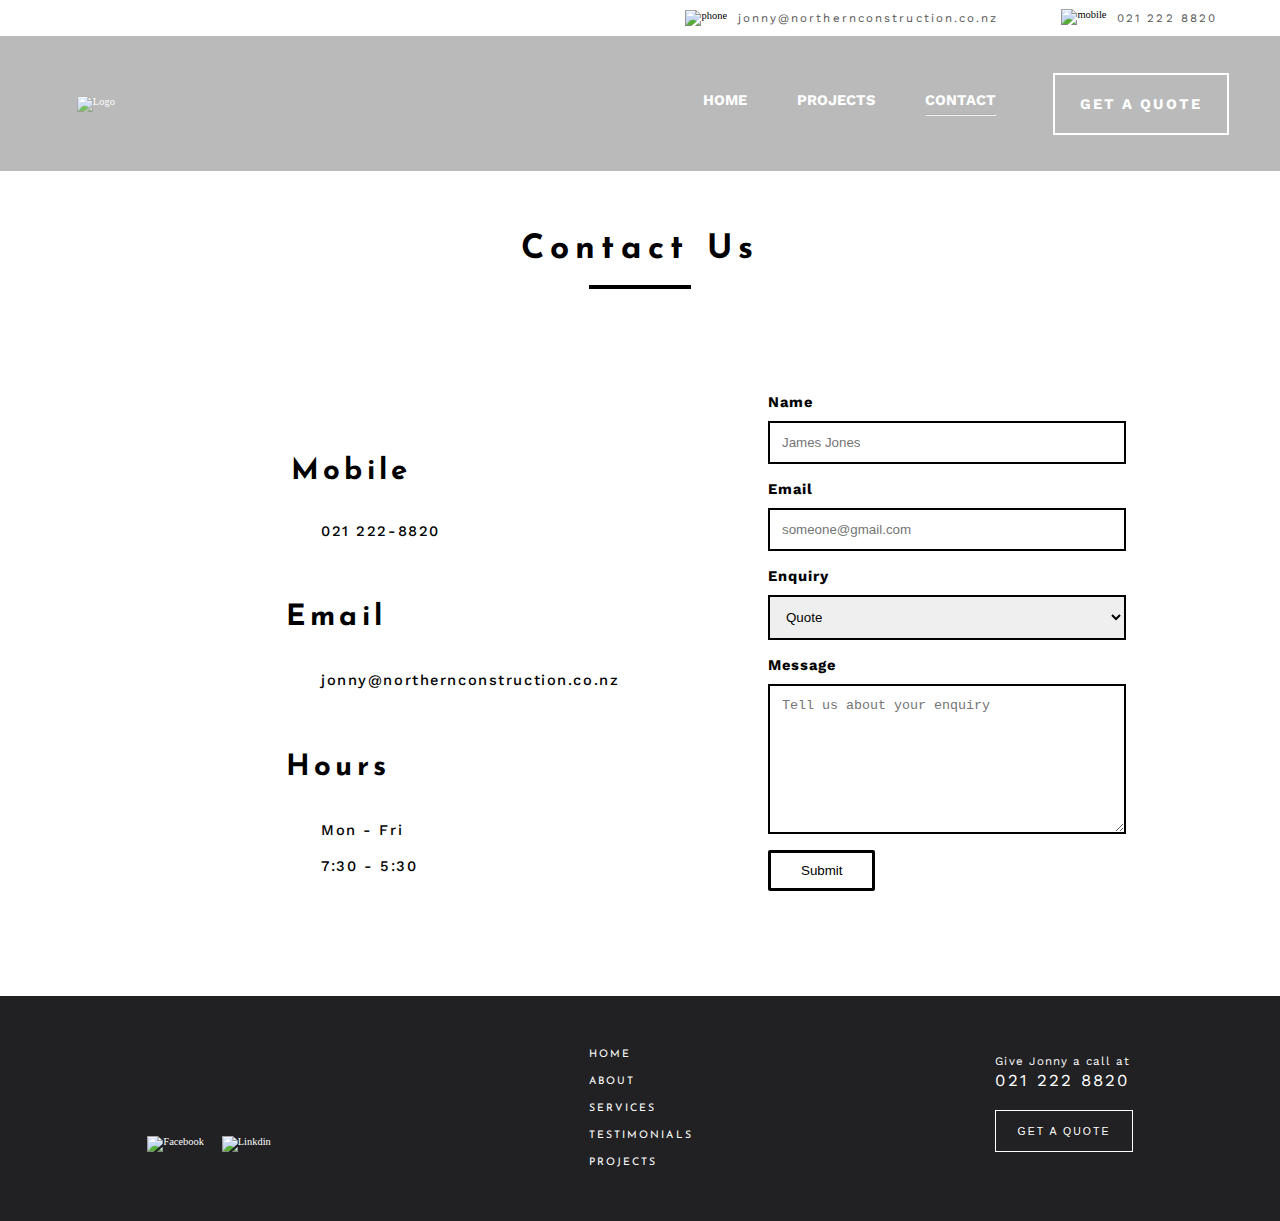
==== contact.html @ 23a5a2ed "Tablet Responsive Done" ====
<!DOCTYPE html>
<html lang="en">
<head>
    <meta charset="UTF-8">
    <meta http-equiv="X-UA-Compatible" content="IE=edge">
    <meta name="viewport" content="width=device-width, initial-scale=1.0">
    <title>Contact</title>
    <link rel="stylesheet" href="./css/style.css">
    <link rel="icon" href="./img/Screen Shot 2021-08-29 at 7.26.54 PM.png">

        <!-- Josefin Sans Bold -->
        <link rel="preconnect" href="https://fonts.googleapis.com">
        <link rel="preconnect" href="https://fonts.gstatic.com" crossorigin>
        <link href="https://fonts.googleapis.com/css2?family=Josefin+Sans:wght@700&display=swap" rel="stylesheet">
    
        <!-- Joesef Sans semi bold -->
        <link rel="preconnect" href="https://fonts.googleapis.com">
        <link rel="preconnect" href="https://fonts.gstatic.com" crossorigin>
        <link href="https://fonts.googleapis.com/css2?family=Josefin+Sans:wght@600&display=swap" rel="stylesheet"> 
    
        <!-- Work Sans Semi-bold -->
        <link rel="preconnect" href="https://fonts.googleapis.com">
        <link rel="preconnect" href="https://fonts.gstatic.com" crossorigin>
        <link href="https://fonts.googleapis.com/css2?family=Work+Sans:wght@600&display=swap" rel="stylesheet">
    
        <!-- Work Sans Regular -->
        <link rel="preconnect" href="https://fonts.googleapis.com">
        <link rel="preconnect" href="https://fonts.gstatic.com" crossorigin>
        <link href="https://fonts.googleapis.com/css2?family=Work+Sans:wght@400;600&display=swap" rel="stylesheet">


</head>

<body>

    <!-- Header -->

    <header class="header">
        <div class="header__items">
        <img class="header__items--img" src="./img/iconmonstr-email-1.svg" alt="phone">
        <p class="header__items--p">jonny@northernconstruction.co.nz</p>
    </div>

        <div class="header__items2">
        <img class="header__items2--img" src="./img/mobile.svg" alt="mobile">
        <p class="header__items2--p">021 222 8820</p>
    </div>
    </header>

     <!-- End Header -->




    <!-- Nav Bar Start -->

    <nav class="navBar--projects">
        <a href="index.html"><img class="homePage-master__img" src="./img/LogoMain.png" alt="Logo"></a>
        <ul class="navBar--ul">
            <a href="index.html"><li class="navBar--li">HOME</li></a>
            <a href="projects.html"><li class="navBar--li">PROJECTS</li></a>
            <a href="contact.html"><li class="navBar--li">CONTACT <hr class="homePage-master__hr"></li></a>
            <a href="contact.html"><li class="homePage-master__quote navBar--li">GET A QUOTE</li></a>
        </ul>
        <div id="hamburger" class="navBar--hamburger"></div>
    </nav>



        <!-- Nav Bar Finish -->



            <div class="contact-heading">
                <h1 class="contact-heading--h1">Contact Us</h1>
                <hr>
            </div>



            <div class="contact-container">


                <div class="contact-container__left">

                    <div class="contact-container__leftMobile">
                        <div class="contact-container__leftMobile--topRow">
                            <img class="contact-container__leftMobile--topRow--img" src="./img/phone-alt-solid.svg" alt="">
                    <h1 class="contact-container__left--heading">Mobile</h1>
                </div>
                    <h3 class="contact-container__left--subHeading"><br><br>021 222-8820</h3>
                </div>

                <div class="contact-container__leftEmail">
                    <div class="contact-container__leftEmail--topRow">
                        <img class="contact-container__leftMobile--topRow--img2" src="./img/email_icon_176616 (1).svg" alt="">
                    <h1 class="contact-container__left--heading">Email</h1>
                </div>
                    <h3 class="contact-container__left--subHeading"><br> jonny@northernconstruction.co.nz</h3>
                </div>

                <div class="contact-container__leftHours">
                    <div class="contact-container__leftMobile--topRow">
                    <img class="contact-container__leftMobile--topRow--img3" src="./img/clock.svg" alt="">
                    <h1 class="contact-container__left--heading">Hours</h1>
                </div>
                    <h3 class="contact-container__left--subHeading"><br> Mon - Fri <br> <br> 7:30 - 5:30
                    </h3>
                </div>
            </div>




            <div class="contact-container__right">

                    <form class="contact-container__right--formContainer"> 

                        <label for="fname">Name</label>
                        <input type="text" id="fname" name="firstname" placeholder="James Jones">
                        <label for="lname">Email</label>
                        <input type="text" id="lname" name="lastname" placeholder="someone@gmail.com">
                        <label for="enquiry">Enquiry</label>
                        <select id="enquiry" name="country">
                          <option value="quote">Quote</option>
                          <option value="newBuild">New Build</option>
                          <option value="renovation">Renovation</option>
                          <option value="renovation">Other</option>
                        </select>
                        <label for="subject">Message</label>
                        <textarea id="subject" name="subject" placeholder="Tell us about your enquiry" style="height:150px"></textarea>
                        <input type="submit" value="Submit">
        
                      </form>

            </div>
        </div>


        

            <!-- Footer -->

    <footer class="footer-master">
        <div class="footer-container">

            <div class="footer-container__row1">
                <img class="footer-container__logo-img"  src="./img/NorthernConstructionlogo-edit.png" alt="">
                <div>
                    <a href="https://www.facebook.com/constructionwellington/" target="_blank"><img class="footer-container__socials" src="./img/facebook-logo-white-2019.png" alt="Facebook"></a>
                    <a href="https://nz.linkedin.com/in/jonny-peel-235b6533" target="_blank"><img class="footer-container__socials" src="./img/linkedin-3-32.png" alt="Linkdin"></a>
            </div>
            </div>

            <div>
                <ul class="footer-container__ul">
                    <a href="index.html"><li class="footer-container__li">HOME</li></a>
                    <a href="index.html"><li class="footer-container__li">ABOUT</li></a>
                    <a href="index.html"><li class="footer-container__li">SERVICES</li></a>
                    <a href="index.html"><li class="footer-container__li">TESTIMONIALS</li></a>
                    <a href="projects.html"><li class="footer-container__li">PROJECTS</li></a>
                </ul>
            </div>

            <div class="footer-container__row3">
                <div class="footer-container__row3--top">
                <p class="footer-container__p" >Give Jonny a call at</p>
                <h1 class="footer-container__h1">021 222 8820</h1>
            </div>

            <div>
                <a href="contact.html"><button class="footer-container__button">GET A QUOTE</button></a>
            </div>

            </div>
        </div>
    </footer>
    
</body>

</html>
---- css/style.css ----
* {
  margin: 0;
  padding: 0;
  box-sizing: border-box;
  text-decoration: none; }

body {
  overflow-x: hidden; }

html {
  font-size: 65.5%; }

html {
  scroll-behavior: smooth; }

ul {
  list-style: none; }

a {
  color: white; }

a:hover {
  color: white; }

.homePage-master {
  height: 96vh;
  width: 100vw; }
  .homePage-master__img {
    height: 3rem; }
  .homePage-master__hamburg {
    height: 25px;
    margin-top: 1%;
    margin-right: 3%;
    display: none; }
  .homePage-master__bottom {
    height: 81vh;
    width: 100vw;
    display: flex;
    justify-content: center;
    align-items: flex-start;
    flex-direction: column;
    padding-left: 13%; }
    .homePage-master__bottom--h1 {
      justify-content: flex-start;
      align-items: center;
      color: white;
      font-size: 5.2rem;
      letter-spacing: 0.8rem;
      font-family: 'Josefin Sans', sans-serif;
      font-weight: 700;
      line-height: 5.2rem;
      padding-bottom: 3rem; }
    .homePage-master__bottom--p {
      color: white;
      font-size: 2rem;
      letter-spacing: 0.2rem;
      max-width: 62ch;
      font-family: 'Work Sans', sans-serif;
      font-weight: 500;
      line-height: 2.8rem;
      padding-bottom: 3rem; }
    .homePage-master__bottom--started {
      list-style-position: inside;
      border: 2px solid white;
      padding: 1.5rem;
      padding-right: 1.5rem;
      padding-left: 1.5rem;
      color: white;
      font-size: 1.4rem;
      letter-spacing: 0.4rem;
      background: none;
      cursor: pointer; }
  .homePage-master__quote {
    border: 2px solid white;
    margin-left: 3rem;
    margin-top: 0.2rem;
    letter-spacing: 0.2rem;
    font-size: 1.2rem;
    font-family: 'Work Sans', sans-serif;
    padding-top: 1.5rem;
    padding-bottom: 1.5rem;
    color: white; }
  .homePage-master__active {
    color: white; }
  .homePage-master__hr {
    color: white;
    margin-top: 5px; }
  .homePage-master__nav li:hover {
    opacity: 70%; }
  .homePage-master__quote:hover {
    opacity: 100%; }

.homePage-container {
  height: 100%;
  width: 100%;
  background: url(../img/landing.jpg);
  background-color: lightslategrey;
  background-blend-mode: multiply;
  background-size: cover;
  background-repeat: no-repeat;
  background-position: center;
  opacity: 90%; }

@media (min-width: 601px) and (max-width: 1023px) {
  .homePage-master {
    height: 96vh;
    width: 100vw; }
    .homePage-master__img {
      height: 3rem; }
    .homePage-master__bottom {
      height: 81vh;
      width: 100vw;
      display: flex;
      justify-content: center;
      align-items: center;
      flex-direction: column;
      padding-left: 0%;
      padding-bottom: 4rem; }
      .homePage-master__bottom--h1 {
        justify-content: center;
        align-items: center;
        color: white;
        font-size: 3rem;
        text-align: center;
        letter-spacing: 0.8rem;
        line-height: 4rem;
        padding-bottom: 7rem; }
      .homePage-master__bottom--p {
        display: none; }
      .homePage-master__bottom--started {
        list-style-position: inside;
        border: 2px solid white;
        padding: 3rem;
        padding-right: 1.5rem;
        padding-left: 1.5rem;
        color: white;
        font-size: 1.4rem;
        letter-spacing: 0.4rem;
        margin-top: 2rem; }
    .homePage-master__quote {
      border: 2px solid white;
      margin-left: 3rem;
      margin-top: 0.6rem;
      letter-spacing: 0.2rem;
      font-size: 1.2rem;
      font-family: 'Work Sans', sans-serif;
      padding-top: 1.5rem;
      padding-bottom: 1.5rem; }
    .homePage-master__active {
      color: white; }
    .homePage-master__hr {
      color: white;
      margin-top: 5px; }
    .homePage-master__nav li:hover {
      opacity: 70%; }
    .homePage-master__quote:hover {
      opacity: 100%; } }
.header {
  height: 4vh;
  width: 100vw;
  background: white;
  display: flex;
  justify-content: flex-end;
  align-items: center;
  padding-right: 5rem; }
  .header__items {
    display: flex;
    padding-right: 5rem; }
    .header__items--img {
      height: 1.6rem;
      margin-top: 0.9rem; }
    .header__items--p {
      font-size: 1.1rem;
      padding: 1rem;
      letter-spacing: 0.2rem;
      font-family: 'Work Sans', sans-serif;
      font-weight: 400;
      color: #545454; }
  .header__items2 {
    display: flex; }
    .header__items2--img {
      height: 1.6rem;
      margin-top: 0.8rem; }
    .header__items2--p {
      font-size: 1.1rem;
      padding: 1rem;
      letter-spacing: 0.2rem;
      font-family: 'Work Sans', sans-serif;
      font-weight: 400;
      color: #545454; }

.navBar {
  height: 15vh;
  width: 100vw;
  display: flex;
  align-items: center;
  justify-content: space-between;
  padding-left: 6%;
  padding-right: 4%; }

.navBar--ul {
  list-style-type: none;
  display: flex; }

.navBar--li {
  padding: 20px;
  padding-left: 25px;
  padding-right: 25px;
  color: white;
  font-size: 1.4rem;
  font-family: 'Work Sans', sans-serif;
  font-weight: bold; }

.navBar--projects {
  height: 15vh;
  width: 100vw;
  display: flex;
  align-items: center;
  justify-content: space-between;
  padding-left: 6%;
  padding-right: 4%;
  background: url(../img/8209158541_4a6fa1d66b_b.jpg);
  background-color: darkgrey;
  background-blend-mode: multiply;
  background-size: cover;
  background-repeat: no-repeat;
  background-position: center;
  opacity: 80%; }

.navBar--hamburger {
  height: 2rem;
  width: 3rem;
  display: flex;
  justify-content: center;
  align-items: center;
  border-top: 5px solid white;
  border-bottom: 5px solid white;
  cursor: pointer;
  margin-top: 1%;
  margin-right: 4%;
  display: none; }

@media (max-width: 600px) {
  .navBar--ul {
    display: none; }

  .navBar--hamburger {
    display: block; } }
@media (min-width: 601px) and (max-width: 1023px) {
  .navBar--ul {
    display: none; }

  .navBar--hamburger {
    display: block; } }
.aboutPage-container {
  width: 100vw;
  height: 60vh;
  display: flex;
  justify-content: center;
  align-items: center; }

.aboutPage__right {
  width: 50%;
  height: 100%;
  display: flex;
  justify-content: center;
  align-items: center; }

.aboutPage__right--img {
  height: 80%;
  padding: 2rem;
  padding-right: 10%;
  display: flex;
  justify-content: center;
  align-items: center; }

.aboutPage__left {
  width: 50%;
  height: 100%;
  display: flex;
  justify-content: center;
  align-items: flex-start;
  flex-direction: column;
  padding-left: 10%; }
  .aboutPage__left--heading {
    font-size: 3.4rem;
    font-family: 'Josefin Sans', sans-serif;
    font-weight: 700;
    color: #82191E;
    letter-spacing: 0.4rem;
    padding-bottom: 2.8rem;
    max-width: 30ch; }
  .aboutPage__left--subHeading {
    font-family: 'Work Sans', sans-serif;
    font-weight: 600;
    font-size: 2rem;
    letter-spacing: 0.2rem;
    max-width: 42ch;
    padding-bottom: 2.8rem; }
  .aboutPage__left--text {
    font-family: 'Work Sans', sans-serif;
    font-weight: 400;
    font-size: 1.5rem;
    letter-spacing: 0.1rem;
    max-width: 60ch; }

@media (max-width: 600px) {
  .aboutPage-container {
    display: none; } }
@media (min-width: 601px) and (max-width: 1023px) {
  .aboutPage-container {
    width: 100vw;
    height: 85vh;
    display: flex;
    justify-content: center;
    align-items: center;
    flex-wrap: wrap; }

  .aboutPage__right {
    width: 100%;
    height: 55%;
    display: flex;
    justify-content: center;
    align-items: center;
    padding-bottom: 1rem; }

  .aboutPage__right--img {
    height: 90%;
    padding: 2rem;
    padding-right: 0%;
    display: flex;
    justify-content: center;
    align-items: center; }

  .aboutPage__left {
    width: 100%;
    height: 45%;
    display: flex;
    justify-content: center;
    align-items: center;
    flex-direction: column;
    padding-left: 0%;
    padding-top: 1rem; }
    .aboutPage__left--heading {
      font-size: 3.2rem;
      letter-spacing: 0.4rem;
      padding-bottom: 2.8rem;
      max-width: 24ch;
      text-align: center; }
    .aboutPage__left--subHeading {
      font-size: 1.8rem;
      text-align: center; }
    .aboutPage__left--text {
      font-size: 1.3rem;
      text-align: center; } }
.servicePage-container {
  height: 95vh;
  width: 100vw;
  display: flex;
  background: url(../img/pratt-city-ala-september-13-2011-a-crane-lifts-the-trusses-for-frank-hardys-4ef4f4-1600.jpeg);
  background-size: cover;
  background-repeat: no-repeat;
  background-position: center; }
  .servicePage-container--left {
    height: 100%;
    width: 40%;
    display: flex;
    flex-direction: column;
    padding-left: 4rem; }
    .servicePage-container--left__ul {
      padding-top: 4rem; }
    .servicePage-container--left__ul--li1 {
      height: 5rem;
      width: 37rem;
      display: flex;
      justify-content: center;
      align-items: center;
      flex-direction: column;
      color: white;
      text-align: center;
      background: #82191E;
      letter-spacing: 0.2rem;
      font-family: 'Work Sans', sans-serif;
      font-size: 1.4rem;
      margin-bottom: 0.6rem; }
    .servicePage-container--left__ul--li {
      height: 5rem;
      width: 37rem;
      display: flex;
      justify-content: center;
      align-items: center;
      flex-direction: column;
      color: white;
      text-align: center;
      background: #212123;
      letter-spacing: 0.2rem;
      font-family: 'Work Sans', sans-serif;
      font-size: 1.4rem;
      margin-bottom: 0.6rem; }
  .servicePage-container hr {
    margin-left: 7rem;
    width: 50%; }
  .servicePage-container--right {
    height: 100%;
    width: 60%;
    display: flex;
    justify-content: flex-end;
    align-items: flex-start;
    flex-direction: column;
    padding-bottom: 6rem; }
    .servicePage-container--right__h1Container {
      height: 7rem;
      width: 80%;
      display: flex;
      justify-content: flex-end;
      align-items: center;
      background: #82191E;
      margin-left: 8.2rem; }
      .servicePage-container--right__h1Container--h1 {
        color: white;
        font-size: 2.6rem;
        letter-spacing: 0.6rem;
        padding: 2%;
        font-family: 'Josefin Sans', sans-serif; }
    .servicePage-container--right__pContainer {
      height: 10rem;
      width: 80%;
      display: flex;
      justify-content: flex-end;
      align-items: center;
      background: #212123;
      margin-left: 8.2rem; }
      .servicePage-container--right__pContainer--p {
        color: white;
        font-size: 1.3rem;
        letter-spacing: 0.2rem;
        text-align: right;
        padding: 2%;
        font-family: 'Work Sans', sans-serif; }

@media (max-width: 600px) {
  .servicePage-container {
    display: none; } }
@media (min-width: 601px) and (max-width: 1023px) {
  .servicePage-container {
    height: 95vh;
    width: 100vw;
    display: flex;
    flex-direction: column;
    justify-content: center;
    align-items: space-between; }
    .servicePage-container--left {
      height: 50%;
      width: 100%;
      display: flex;
      flex-direction: column;
      padding-left: 2rem;
      padding-top: 2rem; }
      .servicePage-container--left__ul {
        padding-top: 0rem; }
      .servicePage-container--left__ul--li1 {
        height: 4rem;
        width: 30rem;
        display: flex;
        justify-content: center;
        align-items: center;
        flex-direction: column;
        color: white;
        text-align: center;
        background: #82191E;
        letter-spacing: 0.2rem;
        font-family: 'Work Sans', sans-serif;
        font-size: 1.4rem;
        margin-bottom: 0.6rem; }
      .servicePage-container--left__ul--li {
        height: 4rem;
        width: 30rem;
        display: flex;
        justify-content: center;
        align-items: center;
        flex-direction: column;
        color: white;
        text-align: center;
        background: #212123;
        letter-spacing: 0.2rem;
        font-family: 'Work Sans', sans-serif;
        font-size: 1.4rem;
        margin-bottom: 0.6rem; }
    .servicePage-container--right {
      height: 50%;
      width: 100%;
      display: flex;
      justify-content: flex-end;
      align-items: flex-end;
      flex-direction: column;
      padding-bottom: 4rem; }
      .servicePage-container--right__h1Container {
        height: 7rem;
        width: 82%;
        display: flex;
        justify-content: flex-end;
        align-items: center;
        background: #82191E;
        margin-left: 0rem; }
        .servicePage-container--right__h1Container--h1 {
          color: white;
          font-size: 2.6rem;
          letter-spacing: 0.6rem;
          padding: 2%;
          font-family: 'Josefin Sans', sans-serif;
          text-align: right; }
      .servicePage-container--right__pContainer {
        height: 13rem;
        width: 82%;
        display: flex;
        justify-content: flex-end;
        align-items: center;
        background: #212123;
        margin-left: 0rem; }
        .servicePage-container--right__pContainer--p {
          color: white;
          font-size: 1.3rem;
          letter-spacing: 0.2rem;
          text-align: right;
          padding: 2%;
          font-family: 'Work Sans', sans-serif; } }
.aboutPageSecond-container {
  height: 55vh;
  width: 100vw;
  display: flex;
  justify-content: center;
  align-items: center; }

.aboutPageSecond__left {
  width: 50%;
  height: 100%;
  display: flex;
  justify-content: center;
  align-items: center; }

.aboutPageSecond__left--img {
  height: 100%;
  display: flex;
  justify-content: center;
  align-items: center; }

.aboutPageSecond__right {
  width: 50%;
  height: 100%;
  display: flex;
  justify-content: center;
  align-items: flex-start;
  flex-direction: column;
  padding-left: 1rem; }
  .aboutPageSecond__right--heading {
    font-size: 3.4rem;
    font-family: 'Josefin Sans', sans-serif;
    font-weight: 700;
    color: #82191E;
    padding-bottom: 2.8rem;
    letter-spacing: 0.4rem; }
  .aboutPageSecond__right--subHeading {
    font-family: 'Work Sans', sans-serif;
    font-weight: 600;
    font-size: 1.8rem;
    letter-spacing: 0.2rem;
    max-width: 42ch;
    padding-bottom: 2.8rem; }
  .aboutPageSecond__right--text {
    font-family: 'Work Sans', sans-serif;
    font-weight: 400;
    font-size: 1.5rem;
    padding-bottom: 2.8rem;
    letter-spacing: 0.2rem;
    max-width: 56ch; }
  .aboutPageSecond__right--h3 {
    font-size: 1.5rem;
    font-family: 'Josefin Sans', sans-serif;
    font-weight: normal;
    padding-bottom: 1.5rem;
    letter-spacing: 0.1rem; }
  .aboutPageSecond__right--iconRow {
    display: flex;
    padding-left: 22px; }
  .aboutPageSecond__right--icons {
    height: 25px;
    padding-right: 22px; }

@media (min-width: 601px) and (max-width: 1023px) {
  .aboutPageSecond-container {
    height: 45vh;
    width: 100vw;
    display: flex;
    justify-content: center;
    align-items: center;
    background: white; }

  .aboutPageSecond__left {
    display: none; }

  .aboutPageSecond__right {
    height: 100%;
    display: flex;
    justify-content: center;
    align-items: center;
    flex-direction: column;
    width: 100%;
    padding-left: 0rem; }
    .aboutPageSecond__right--heading {
      font-size: 3.4rem;
      font-family: 'Josefin Sans', sans-serif;
      font-weight: 700;
      color: #CF2730;
      padding-bottom: 2.8rem;
      letter-spacing: 0.4rem; }
    .aboutPageSecond__right--subHeading {
      font-family: 'Work Sans', sans-serif;
      font-weight: 600;
      font-size: 1.8rem;
      letter-spacing: 0.2rem;
      max-width: 50ch;
      padding-bottom: 2.8rem;
      text-align: center; }
    .aboutPageSecond__right--text {
      font-family: 'Work Sans', sans-serif;
      font-weight: 400;
      font-size: 1.5rem;
      padding-bottom: 2.8rem;
      letter-spacing: 0.2rem;
      max-width: 56ch;
      text-align: center; }
    .aboutPageSecond__right--h3 {
      display: none; }
    .aboutPageSecond__right--iconRow {
      display: none; } }
.credentials-container {
  width: 100%;
  height: 35vh;
  background: url(../img/safety.jpeg);
  background-color: grey;
  background-blend-mode: multiply;
  background-size: cover;
  background-repeat: no-repeat;
  background-position: center;
  display: flex;
  justify-content: space-around;
  align-items: center; }
  .credentials-container__img {
    height: 60%; }

@media (max-width: 600px) {
  .credentials-container {
    display: none; } }
@media (min-width: 601px) and (max-width: 1023px) {
  .credentials-container {
    display: none; } }
.footer-container {
  height: 25vh;
  width: 100vw;
  display: flex;
  justify-content: space-around;
  align-items: center;
  flex-wrap: wrap;
  background: #212123; }
  .footer-container__logo-img {
    height: 5rem; }
  .footer-container__button {
    border-style: solid;
    color: white;
    background: black; }
  .footer-container__p {
    color: white;
    font-size: 1.1rem;
    letter-spacing: 0.1rem;
    padding-bottom: 2px;
    font-family: 'Work Sans', sans-serif; }
  .footer-container__h1 {
    color: white;
    font-size: 1.6rem;
    letter-spacing: 0.2rem;
    font-weight: normal;
    font-family: 'Work Sans', sans-serif; }
  .footer-container__row1 {
    display: flex;
    flex-direction: column; }
  .footer-container__row3 {
    display: flex;
    flex-direction: column; }
    .footer-container__row3--top {
      padding-bottom: 20px; }
  .footer-container__socials {
    height: 20px;
    width: 20px;
    margin-top: 20px;
    margin-right: 15px; }
  .footer-container__li {
    color: white;
    font-size: 1rem;
    padding: 8px;
    font-family: 'Josefin Sans', sans-serif;
    letter-spacing: 0.2rem; }
  .footer-container__li:hover {
    color: #82191E; }
  .footer-container__button {
    border: 1px solid white;
    color: white;
    font-size: 1rem;
    letter-spacing: 0.2rem;
    background: #212123;
    padding: 1.4rem;
    padding-left: 2rem;
    padding-right: 2rem;
    margin-bottom: 1rem;
    cursor: pointer; }

@media (max-width: 600px) {
  .footer-master {
    min-height: 40vh;
    width: 100%; }

  .footer-container {
    width: 100%;
    height: 100%;
    display: flex;
    justify-content: center;
    align-items: center;
    flex-direction: column-reverse;
    flex-wrap: wrap;
    background: #212123; }
    .footer-container__logo-img {
      height: 5rem; }
    .footer-container__row1 {
      display: flex;
      flex-direction: column-reverse;
      justify-content: center;
      align-items: center;
      margin-left: 6%; }
    .footer-container__row3 {
      display: none; }
    .footer-container__socials {
      height: 20px;
      width: 20px;
      margin-top: 40px;
      margin-right: 36px;
      margin-bottom: 35%; }
    .footer-container__li {
      text-align: center;
      font-size: 1.2rem;
      padding: 8px;
      font-family: 'Josefin Sans', sans-serif;
      letter-spacing: 0.2rem; }
    .footer-container__button {
      display: none; } }
@media (min-width: 601px) and (max-width: 1023px) {
  .footer-container {
    height: 30vh; }
    .footer-container__row3 {
      display: none; } }
.contact-heading {
  height: 20vh;
  width: 100vw;
  display: flex;
  justify-content: center;
  align-items: center;
  flex-direction: column; }
  .contact-heading--h1 {
    font-family: 'Josefin Sans', sans-serif;
    font-weight: bold;
    font-size: 3.2rem;
    letter-spacing: 0.6rem;
    text-align: center; }
  .contact-heading hr {
    width: 8%;
    height: 4px;
    border: none;
    background: black;
    margin-top: 1.5%; }

.contact-container {
  height: 60vh;
  width: 100vw;
  display: flex;
  justify-content: center;
  align-items: center;
  margin-top: 2rem;
  margin-bottom: 8rem; }
  .contact-container__left {
    width: 50%;
    height: 100%;
    display: flex;
    justify-content: center;
    align-items: flex-start;
    flex-direction: column;
    padding-left: 20%; }
    .contact-container__left--heading {
      font-family: 'Josefin Sans', sans-serif;
      font-weight: bold;
      font-size: 2.8rem;
      letter-spacing: 0.4rem;
      padding-top: 0.9rem; }
    .contact-container__left--subHeading {
      font-family: 'work Sans', sans-serif;
      font-weight: 500;
      font-size: 1.4rem;
      letter-spacing: 0.15rem;
      padding-left: 6.2rem; }
  .contact-container__leftMobile {
    padding-top: 10%;
    margin-bottom: 7%; }
    .contact-container__leftMobile--topRow {
      display: flex; }
      .contact-container__leftMobile--topRow--img {
        height: 30px;
        padding-right: 35px; }
      .contact-container__leftMobile--topRow--img2 {
        height: 60px;
        padding-right: 30px;
        padding-bottom: 15px; }
      .contact-container__leftMobile--topRow--img3 {
        height: 60px;
        padding-right: 30px;
        padding-bottom: 15px; }
  .contact-container__leftEmail {
    padding-top: 7%;
    margin-bottom: 14%; }
    .contact-container__leftEmail--topRow {
      display: flex; }
  .contact-container__right {
    width: 50%;
    height: 100%;
    display: flex;
    justify-content: center;
    align-items: center;
    flex-direction: column; }
    .contact-container__right--formContainer {
      height: 100%;
      width: 50vw;
      display: flex;
      justify-content: center;
      align-items: flex-start;
      flex-direction: column;
      padding-left: 20%; }
      .contact-container__right--formContainer label {
        font-size: 1.4rem;
        font-family: 'Work Sans', sans-serif;
        font-weight: bold;
        letter-spacing: 0.1rem; }
      .contact-container__right--formContainer input[type=text], .contact-container__right--formContainer select, .contact-container__right--formContainer textarea {
        display: flex;
        justify-content: center;
        align-items: center;
        flex-direction: column;
        width: 70%;
        padding: 12px;
        border: 2px solid black;
        box-sizing: border-box;
        margin-top: 10px;
        margin-bottom: 16px;
        resize: vertical; }
      .contact-container__right--formContainer input[type=submit] {
        padding: 10px 30px;
        background: white;
        border: solid;
        border-radius: 2px;
        cursor: pointer; }
      .contact-container__right--formContainer input[type=submit]:hover {
        color: white;
        background: black; }
      .contact-container__right--formContainer .container {
        border-radius: 5px;
        background-color: #f2f2f2;
        padding: 20px;
        padding-left: 40px;
        margin-left: 40px; }

@media (min-width: 601px) and (max-width: 1023px) {
  .contact-heading--h1 {
    font-size: 2.6rem;
    letter-spacing: 0.4rem;
    padding: 2%; }

  .contact-container {
    height: 150vh;
    display: flex;
    justify-content: center;
    align-items: flex-start;
    flex-wrap: wrap-reverse;
    margin-top: 0rem;
    margin-bottom: 5rem; }
    .contact-container__left {
      width: 100%;
      height: 50%;
      display: flex;
      justify-content: center;
      align-items: flex-start;
      flex-direction: column;
      padding-left: 23%;
      margin-top: 2rem; }
    .contact-container__right {
      width: 100%;
      height: 50%;
      display: flex;
      justify-content: center;
      align-items: flex-start;
      flex-direction: column; }
      .contact-container__right--formContainer {
        height: 100%;
        width: 100vw;
        display: flex;
        justify-content: center;
        align-items: flex-start;
        flex-direction: column;
        padding-left: 23%; } }
.project-heading {
  height: 20vh;
  width: 100vw;
  display: flex;
  justify-content: center;
  align-items: center;
  flex-direction: column; }
  .project-heading--h1 {
    font-family: 'Josefin Sans', sans-serif;
    font-weight: bold;
    font-size: 3.2rem;
    letter-spacing: 0.6rem;
    text-align: center; }
  .project-heading hr {
    width: 8%;
    height: 4px;
    border: none;
    background: black;
    margin-top: 1.5%; }

.project-container {
  height: 35vh;
  width: 100vw;
  display: flex;
  justify-content: space-around;
  align-items: center;
  flex-wrap: wrap;
  padding-left: 7%;
  padding-right: 7%; }
  .project-container__left {
    width: 35%;
    height: 100%;
    display: flex;
    justify-content: flex-end;
    align-items: flex-start;
    flex-direction: column;
    background: url(../img/house3.jpeg);
    background-size: cover;
    background-repeat: no-repeat;
    background-position: center; }
    .project-container__left--box {
      height: 27%;
      width: 85%;
      display: flex;
      justify-content: center;
      align-items: flex-start;
      flex-direction: column;
      background: #838383;
      color: white;
      margin-bottom: 2rem;
      padding-left: 1rem; }
    .project-container__left--h1 {
      font-size: 2rem;
      letter-spacing: 0.2rem;
      font-family: 'Josefin Sans', sans-serif;
      font-weight: bold;
      padding-bottom: 1rem; }
    .project-container__left--p {
      font-size: 1.2rem;
      letter-spacing: 0.1rem;
      font-family: 'Josefin Sans', sans-serif;
      font-weight: bold; }
  .project-container__right {
    width: 35%;
    height: 100%;
    display: flex;
    justify-content: flex-end;
    align-items: flex-start;
    flex-direction: column;
    background: url(../img/house5.jpeg);
    background-size: cover;
    background-repeat: no-repeat;
    background-position: center; }
    .project-container__right--box {
      height: 27%;
      width: 85%;
      display: flex;
      justify-content: center;
      align-items: flex-start;
      flex-direction: column;
      background: #838383;
      color: white;
      margin-bottom: 2rem;
      padding-left: 1rem; }
    .project-container__right--h1 {
      font-size: 2rem;
      letter-spacing: 0.2rem;
      font-family: 'Josefin Sans', sans-serif;
      font-weight: bold;
      padding-bottom: 1rem; }
    .project-container__right--p {
      font-size: 1.2rem;
      letter-spacing: 0.1rem;
      font-family: 'Josefin Sans', sans-serif;
      font-weight: bold; }

.project-container2 {
  height: 35vh;
  width: 100vw;
  display: flex;
  justify-content: space-around;
  align-items: center;
  flex-wrap: wrap;
  padding-left: 7%;
  padding-right: 7%;
  margin-top: 4rem; }
  .project-container2__left2 {
    width: 35%;
    height: 100%;
    display: flex;
    justify-content: flex-end;
    align-items: flex-start;
    flex-direction: column;
    background: url(../img/house1.jpeg);
    background-size: cover;
    background-repeat: no-repeat;
    background-position: center; }
    .project-container2__left2--box {
      height: 27%;
      width: 85%;
      display: flex;
      justify-content: center;
      align-items: flex-start;
      flex-direction: column;
      background: #838383;
      color: white;
      margin-bottom: 2rem;
      padding-left: 1rem; }
    .project-container2__left2--h1 {
      font-size: 2rem;
      letter-spacing: 0.2rem;
      font-family: 'Josefin Sans', sans-serif;
      font-weight: bold;
      padding-bottom: 1rem; }
    .project-container2__left2--p {
      font-size: 1.2rem;
      letter-spacing: 0.1rem;
      font-family: 'Josefin Sans', sans-serif;
      font-weight: bold; }
  .project-container2__right2 {
    width: 35%;
    height: 100%;
    display: flex;
    justify-content: flex-end;
    align-items: flex-start;
    flex-direction: column;
    background: url(../img/house4.jpeg);
    background-size: cover;
    background-repeat: no-repeat;
    background-position: center; }
    .project-container2__right2--box {
      height: 27%;
      width: 85%;
      display: flex;
      justify-content: center;
      align-items: flex-start;
      flex-direction: column;
      background: #838383;
      color: white;
      margin-bottom: 2rem;
      padding-left: 1rem; }
    .project-container2__right2--h1 {
      font-size: 2rem;
      letter-spacing: 0.2rem;
      font-family: 'Josefin Sans', sans-serif;
      font-weight: bold;
      padding-bottom: 1rem; }
    .project-container2__right2--p {
      font-size: 1.2rem;
      letter-spacing: 0.1rem;
      font-family: 'Josefin Sans', sans-serif;
      font-weight: bold; }

.project-container3 {
  height: 35vh;
  width: 100vw;
  display: flex;
  justify-content: space-around;
  align-items: center;
  flex-wrap: wrap;
  padding-left: 7%;
  padding-right: 7%;
  margin-top: 4rem;
  margin-bottom: 4rem; }
  .project-container3__left3 {
    width: 35%;
    height: 100%;
    display: flex;
    justify-content: flex-end;
    align-items: flex-start;
    flex-direction: column;
    background: url(../img/house2.png);
    background-size: cover;
    background-repeat: no-repeat;
    background-position: center; }
    .project-container3__left3--box {
      height: 27%;
      width: 85%;
      display: flex;
      justify-content: center;
      align-items: flex-start;
      flex-direction: column;
      background: #838383;
      color: white;
      margin-bottom: 2rem;
      padding-left: 1rem; }
    .project-container3__left3--h1 {
      font-size: 2rem;
      letter-spacing: 0.2rem;
      font-family: 'Josefin Sans', sans-serif;
      font-weight: bold;
      padding-bottom: 1rem; }
    .project-container3__left3--p {
      font-size: 1.2rem;
      letter-spacing: 0.1rem;
      font-family: 'Josefin Sans', sans-serif;
      font-weight: bold; }
  .project-container3__right3 {
    width: 35%;
    height: 100%;
    display: flex;
    justify-content: flex-end;
    align-items: flex-start;
    flex-direction: column;
    background: url(../img/newhouseaddition.jpeg);
    background-size: cover;
    background-repeat: no-repeat;
    background-position: center; }
    .project-container3__right3--box {
      height: 27%;
      width: 85%;
      display: flex;
      justify-content: center;
      align-items: flex-start;
      flex-direction: column;
      background: #838383;
      color: white;
      margin-bottom: 2rem;
      padding-left: 1rem; }
    .project-container3__right3--h1 {
      font-size: 2rem;
      letter-spacing: 0.2rem;
      font-family: 'Josefin Sans', sans-serif;
      font-weight: bold;
      padding-bottom: 1rem; }
    .project-container3__right3--p {
      font-size: 1.2rem;
      letter-spacing: 0.1rem;
      font-family: 'Josefin Sans', sans-serif;
      font-weight: bold; }

@media (min-width: 601px) and (max-width: 1023px) {
  .project-heading--h1 {
    font-size: 2.6rem;
    letter-spacing: 0.4rem;
    padding: 2%; }

  .project-container {
    padding-left: 2%;
    padding-right: 2%; }
    .project-container__left {
      width: 45%; }
      .project-container__left--box {
        width: 100%;
        margin-bottom: 0rem; }
      .project-container__left--h1 {
        font-size: 1.8rem; }
    .project-container__right {
      width: 45%; }
      .project-container__right--box {
        width: 100%;
        margin-bottom: 0rem; }
      .project-container__right--h1 {
        font-size: 1.8rem; }

  .project-container2 {
    padding-left: 2%;
    padding-right: 2%; }
    .project-container2__left2 {
      width: 45%; }
      .project-container2__left2--box {
        width: 100%;
        margin-bottom: 0rem; }
      .project-container2__left2--h1 {
        font-size: 1.8rem; }
    .project-container2__right2 {
      width: 45%; }
      .project-container2__right2--box {
        width: 100%;
        margin-bottom: 0rem; }
      .project-container2__right2--h1 {
        font-size: 1.8rem; }

  .project-container3 {
    padding-left: 2%;
    padding-right: 2%; }
    .project-container3__left3 {
      width: 45%; }
      .project-container3__left3--box {
        width: 100%;
        margin-bottom: 0rem; }
      .project-container3__left3--h1 {
        font-size: 1.8rem; }
    .project-container3__right3 {
      width: 45%; }
      .project-container3__right3--box {
        width: 100%;
        margin-bottom: 0rem; }
      .project-container3__right3--h1 {
        font-size: 1.8rem; } }
.projectAddOn-heading {
  height: 20vh;
  width: 100%;
  display: flex;
  justify-content: center;
  align-items: center;
  flex-direction: column; }
  .projectAddOn-heading--h1 {
    font-family: 'Josefin Sans', sans-serif;
    font-weight: bold;
    font-size: 3.2rem;
    letter-spacing: 0.6rem;
    text-align: center; }
  .projectAddOn-heading hr {
    width: 8%;
    height: 4px;
    border: none;
    background: black;
    margin-top: 1.5%; }

.projectAddOn-container {
  height: 130vh;
  width: 100vw;
  display: flex;
  margin-bottom: 4rem; }
  .projectAddOn-container__left {
    height: 100%;
    width: 50%;
    display: flex;
    justify-content: space-evenly;
    align-items: center;
    flex-direction: column;
    padding-left: 10rem; }
    .projectAddOn-container__left--img {
      height: 25rem;
      width: 38rem; }
  .projectAddOn-container__right {
    width: 50%;
    position: fixed;
    margin-left: 55%;
    padding-top: 2.4%; }
    .projectAddOn-container__right--h1 {
      font-family: 'Work Sans', sans-serif;
      font-weight: 700;
      font-size: 2.6rem;
      letter-spacing: 0.2rem; }
    .projectAddOn-container__right--p {
      max-width: 59ch;
      font-family: 'Work Sans', sans-serif;
      font-weight: 500;
      font-size: 1.2rem;
      letter-spacing: 0.2rem;
      padding-top: 2rem;
      padding-bottom: 2rem; }
    .projectAddOn-container__right--button {
      padding: 1rem;
      font-family: 'Work Sans', sans-serif;
      font-weight: 500;
      font-size: 1.4rem;
      letter-spacing: 0.2rem;
      background: white;
      border-radius: 5%;
      cursor: pointer; }

@media (min-width: 601px) and (max-width: 1023px) {
  .projectAddOn-heading--h1 {
    font-size: 2.6rem;
    letter-spacing: 0.4rem;
    padding: 2%; }

  .projectAddOn-container {
    height: 130vh;
    width: 100vw;
    display: flex;
    margin-bottom: 4rem; }
    .projectAddOn-container__left {
      height: 100%;
      width: 100%;
      display: flex;
      justify-content: space-evenly;
      align-items: center;
      flex-direction: column;
      padding-left: 0rem; }
      .projectAddOn-container__left--img {
        height: 25rem;
        width: 38rem; }
    .projectAddOn-container__right {
      display: none; } }

/*# sourceMappingURL=style.css.map */
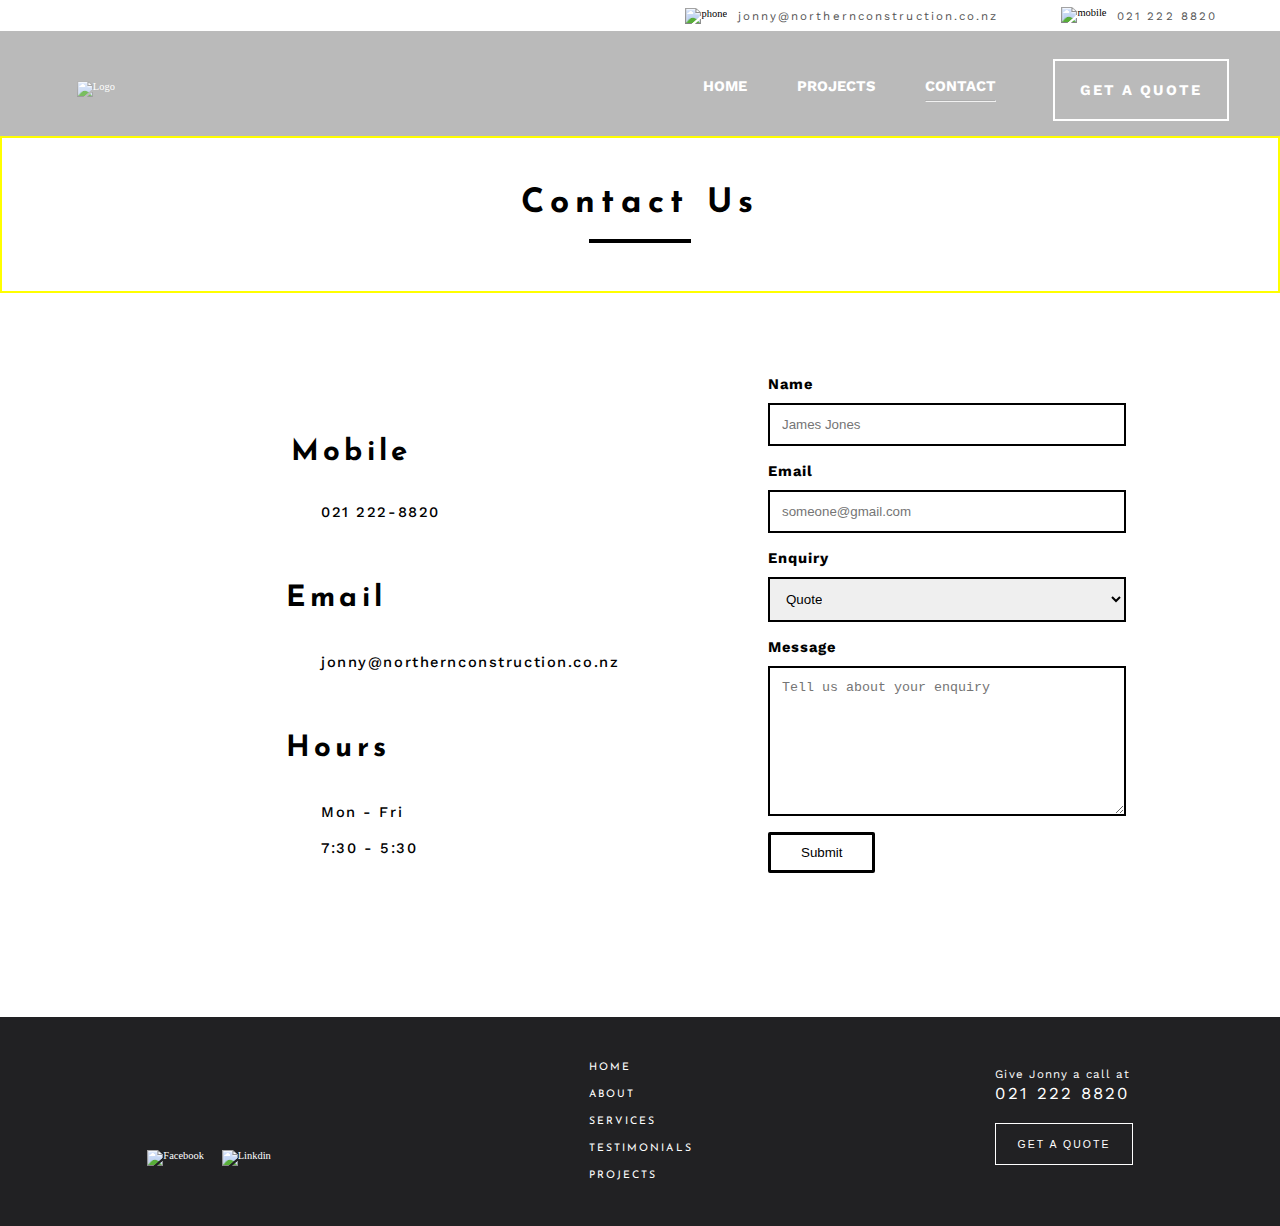
==== commit fb38490c: "Responsive height updated" ====
--- a/contact.html
+++ b/contact.html
@@ -27,6 +27,9 @@
         <link rel="preconnect" href="https://fonts.googleapis.com">
         <link rel="preconnect" href="https://fonts.gstatic.com" crossorigin>
         <link href="https://fonts.googleapis.com/css2?family=Work+Sans:wght@400;600&display=swap" rel="stylesheet">
+
+        <!-- JQuery -->
+        <script src="https://cdnjs.cloudflare.com/ajax/libs/jquery/3.6.0/jquery.min.js"></script>
 
 
 </head>
@@ -64,6 +67,16 @@
         </ul>
         <div id="hamburger" class="navBar--hamburger"></div>
     </nav>
+
+                        <!-- Java Hamburg menu -->
+
+                        <div id="nav-mobile" class="nav-mobile">
+                            <ul class="nav-mobile__ul">
+                                <a href="index.html"><li class="nav-mobile__li">Home</li></a>
+                                <a href="projects.html"><li class="nav-mobile__li">Projects</li></a>
+                                <a href="contact.html"><li class="nav-mobile__li">Contact</li></a>
+                            </ul>
+                       </div>
 
 
 
@@ -175,6 +188,9 @@
             </div>
         </div>
     </footer>
+
+
+    <script src="./script.js"></script>
     
 </body>
 
--- a/css/style.css
+++ b/css/style.css
@@ -23,15 +23,10 @@
   color: white; }
 
 .homePage-master {
-  height: 96vh;
+  height: 97vh;
   width: 100vw; }
   .homePage-master__img {
     height: 3rem; }
-  .homePage-master__hamburg {
-    height: 25px;
-    margin-top: 1%;
-    margin-right: 3%;
-    display: none; }
   .homePage-master__bottom {
     height: 81vh;
     width: 100vw;
@@ -101,12 +96,11 @@
   background-position: center;
   opacity: 90%; }
 
-@media (min-width: 601px) and (max-width: 1023px) {
+@media (max-width: 600px) {
   .homePage-master {
-    height: 96vh;
-    width: 100vw; }
+    height: 100vh; }
     .homePage-master__img {
-      height: 3rem; }
+      height: 2.8rem; }
     .homePage-master__bottom {
       height: 81vh;
       width: 100vw;
@@ -155,8 +149,59 @@
       opacity: 70%; }
     .homePage-master__quote:hover {
       opacity: 100%; } }
+@media (min-width: 601px) and (max-width: 1023px) {
+  .homePage-master__img {
+    height: 3rem; }
+  .homePage-master__bottom {
+    height: 81vh;
+    width: 100vw;
+    display: flex;
+    justify-content: center;
+    align-items: center;
+    flex-direction: column;
+    padding-left: 0%;
+    padding-bottom: 4rem; }
+    .homePage-master__bottom--h1 {
+      justify-content: center;
+      align-items: center;
+      color: white;
+      font-size: 3rem;
+      text-align: center;
+      letter-spacing: 0.8rem;
+      line-height: 4rem;
+      padding-bottom: 7rem; }
+    .homePage-master__bottom--p {
+      display: none; }
+    .homePage-master__bottom--started {
+      list-style-position: inside;
+      border: 2px solid white;
+      padding: 3rem;
+      padding-right: 1.5rem;
+      padding-left: 1.5rem;
+      color: white;
+      font-size: 1.4rem;
+      letter-spacing: 0.4rem;
+      margin-top: 2rem; }
+  .homePage-master__quote {
+    border: 2px solid white;
+    margin-left: 3rem;
+    margin-top: 0.6rem;
+    letter-spacing: 0.2rem;
+    font-size: 1.2rem;
+    font-family: 'Work Sans', sans-serif;
+    padding-top: 1.5rem;
+    padding-bottom: 1.5rem; }
+  .homePage-master__active {
+    color: white; }
+  .homePage-master__hr {
+    color: white;
+    margin-top: 5px; }
+  .homePage-master__nav li:hover {
+    opacity: 70%; }
+  .homePage-master__quote:hover {
+    opacity: 100%; } }
 .header {
-  height: 4vh;
+  height: 3rem;
   width: 100vw;
   background: white;
   display: flex;
@@ -190,13 +235,14 @@
       color: #545454; }
 
 .navBar {
-  height: 15vh;
+  height: 10rem;
   width: 100vw;
   display: flex;
   align-items: center;
   justify-content: space-between;
   padding-left: 6%;
-  padding-right: 4%; }
+  padding-right: 4%;
+  padding-top: 1rem; }
 
 .navBar--ul {
   list-style-type: none;
@@ -212,7 +258,7 @@
   font-weight: bold; }
 
 .navBar--projects {
-  height: 15vh;
+  height: 10rem;
   width: 100vw;
   display: flex;
   align-items: center;
@@ -225,7 +271,8 @@
   background-size: cover;
   background-repeat: no-repeat;
   background-position: center;
-  opacity: 80%; }
+  opacity: 80%;
+  padding-top: 1rem; }
 
 .navBar--hamburger {
   height: 2rem;
@@ -240,7 +287,34 @@
   margin-right: 4%;
   display: none; }
 
+.nav-mobile {
+  height: 20rem;
+  width: 40%;
+  margin-left: 60%;
+  background: #212123;
+  position: absolute;
+  display: flex;
+  justify-content: center;
+  align-items: center;
+  display: none; }
+  .nav-mobile__ul {
+    list-style: none;
+    background: none; }
+  .nav-mobile__li {
+    padding: 2rem;
+    text-align: center;
+    color: white;
+    font-size: 2rem;
+    font-family: 'Work Sans', sans-serif;
+    letter-spacing: 0.2rem;
+    background: none; }
+  .nav-mobile__li:hover {
+    color: #dadada; }
+
 @media (max-width: 600px) {
+  .header {
+    display: none; }
+
   .navBar--ul {
     display: none; }
 
@@ -253,8 +327,8 @@
   .navBar--hamburger {
     display: block; } }
 .aboutPage-container {
+  height: 40rem;
   width: 100vw;
-  height: 60vh;
   display: flex;
   justify-content: center;
   align-items: center; }
@@ -306,11 +380,56 @@
 
 @media (max-width: 600px) {
   .aboutPage-container {
-    display: none; } }
+    width: 100vw;
+    height: 70vh;
+    display: flex;
+    justify-content: center;
+    align-items: center;
+    flex-wrap: wrap; }
+
+  .aboutPage__right {
+    width: 100%;
+    height: 45%;
+    display: flex;
+    justify-content: center;
+    align-items: center;
+    padding-bottom: 1rem; }
+
+  .aboutPage__right--img {
+    height: 80%;
+    padding-bottom: 0rem;
+    padding-right: 0%;
+    padding: 0%;
+    display: flex;
+    justify-content: center;
+    align-items: center; }
+
+  .aboutPage__left {
+    width: 100%;
+    height: 55%;
+    display: flex;
+    justify-content: center;
+    align-items: center;
+    flex-direction: column;
+    padding-left: 0%;
+    padding-top: 1rem; }
+    .aboutPage__left--heading {
+      font-size: 3.2rem;
+      letter-spacing: 0.4rem;
+      padding-bottom: 2.8rem;
+      max-width: 24ch;
+      text-align: center; }
+    .aboutPage__left--subHeading {
+      font-size: 1.8rem;
+      text-align: center; }
+    .aboutPage__left--text {
+      font-size: 1.3rem;
+      text-align: center;
+      max-width: 50ch; } }
 @media (min-width: 601px) and (max-width: 1023px) {
   .aboutPage-container {
+    height: 65rem;
     width: 100vw;
-    height: 85vh;
     display: flex;
     justify-content: center;
     align-items: center;
@@ -354,7 +473,7 @@
       font-size: 1.3rem;
       text-align: center; } }
 .servicePage-container {
-  height: 95vh;
+  height: 70rem;
   width: 100vw;
   display: flex;
   background: url(../img/pratt-city-ala-september-13-2011-a-crane-lifts-the-trusses-for-frank-hardys-4ef4f4-1600.jpeg);
@@ -443,7 +562,7 @@
     display: none; } }
 @media (min-width: 601px) and (max-width: 1023px) {
   .servicePage-container {
-    height: 95vh;
+    height: 62rem;
     width: 100vw;
     display: flex;
     flex-direction: column;
@@ -525,7 +644,7 @@
           padding: 2%;
           font-family: 'Work Sans', sans-serif; } }
 .aboutPageSecond-container {
-  height: 55vh;
+  height: 45rem;
   width: 100vw;
   display: flex;
   justify-content: center;
@@ -586,9 +705,12 @@
     height: 25px;
     padding-right: 22px; }
 
+@media (max-width: 600px) {
+  .aboutPageSecond-container {
+    display: none; } }
 @media (min-width: 601px) and (max-width: 1023px) {
   .aboutPageSecond-container {
-    height: 45vh;
+    height: 32rem;
     width: 100vw;
     display: flex;
     justify-content: center;
@@ -634,8 +756,8 @@
     .aboutPageSecond__right--iconRow {
       display: none; } }
 .credentials-container {
+  height: 22rem;
   width: 100%;
-  height: 35vh;
   background: url(../img/safety.jpeg);
   background-color: grey;
   background-blend-mode: multiply;
@@ -655,7 +777,7 @@
   .credentials-container {
     display: none; } }
 .footer-container {
-  height: 25vh;
+  height: 20rem;
   width: 100vw;
   display: flex;
   justify-content: space-around;
@@ -714,55 +836,39 @@
     cursor: pointer; }
 
 @media (max-width: 600px) {
-  .footer-master {
-    min-height: 40vh;
-    width: 100%; }
-
   .footer-container {
-    width: 100%;
-    height: 100%;
-    display: flex;
-    justify-content: center;
+    height: 40rem;
+    display: flex;
+    justify-content: space-around;
     align-items: center;
     flex-direction: column-reverse;
-    flex-wrap: wrap;
-    background: #212123; }
+    padding-top: 2rem; }
     .footer-container__logo-img {
-      height: 5rem; }
+      height: 4rem;
+      margin-bottom: 2rem; }
     .footer-container__row1 {
       display: flex;
-      flex-direction: column-reverse;
-      justify-content: center;
-      align-items: center;
-      margin-left: 6%; }
+      flex-direction: column; }
     .footer-container__row3 {
       display: none; }
     .footer-container__socials {
-      height: 20px;
-      width: 20px;
-      margin-top: 40px;
-      margin-right: 36px;
-      margin-bottom: 35%; }
+      display: none; }
     .footer-container__li {
-      text-align: center;
       font-size: 1.2rem;
       padding: 8px;
-      font-family: 'Josefin Sans', sans-serif;
-      letter-spacing: 0.2rem; }
-    .footer-container__button {
-      display: none; } }
+      text-align: center;
+      padding-bottom: 1.4rem; } }
 @media (min-width: 601px) and (max-width: 1023px) {
-  .footer-container {
-    height: 30vh; }
-    .footer-container__row3 {
-      display: none; } }
+  .footer-container__row3 {
+    display: none; } }
 .contact-heading {
-  height: 20vh;
+  height: 15rem;
   width: 100vw;
   display: flex;
   justify-content: center;
   align-items: center;
-  flex-direction: column; }
+  flex-direction: column;
+  border: 2px solid yellow; }
   .contact-heading--h1 {
     font-family: 'Josefin Sans', sans-serif;
     font-weight: bold;
@@ -777,7 +883,7 @@
     margin-top: 1.5%; }
 
 .contact-container {
-  height: 60vh;
+  height: 59rem;
   width: 100vw;
   display: flex;
   justify-content: center;
@@ -873,6 +979,44 @@
         padding-left: 40px;
         margin-left: 40px; }
 
+@media (max-width: 600px) {
+  .contact-heading--h1 {
+    font-size: 2.6rem;
+    letter-spacing: 0.4rem;
+    padding: 2%; }
+
+  .contact-container {
+    height: 120vh;
+    display: flex;
+    justify-content: center;
+    align-items: flex-start;
+    flex-wrap: wrap-reverse;
+    margin-top: 0rem;
+    margin-bottom: 5rem; }
+    .contact-container__left {
+      width: 100%;
+      height: 50%;
+      display: flex;
+      justify-content: center;
+      align-items: flex-start;
+      flex-direction: column;
+      padding-left: 18%;
+      margin-top: 2rem; }
+    .contact-container__right {
+      width: 100%;
+      height: 50%;
+      display: flex;
+      justify-content: center;
+      align-items: flex-start;
+      flex-direction: column; }
+      .contact-container__right--formContainer {
+        height: 100%;
+        width: 100vw;
+        display: flex;
+        justify-content: center;
+        align-items: flex-start;
+        flex-direction: column;
+        padding-left: 23%; } }
 @media (min-width: 601px) and (max-width: 1023px) {
   .contact-heading--h1 {
     font-size: 2.6rem;
@@ -880,7 +1024,7 @@
     padding: 2%; }
 
   .contact-container {
-    height: 150vh;
+    height: 115rem;
     display: flex;
     justify-content: center;
     align-items: flex-start;
@@ -912,7 +1056,7 @@
         flex-direction: column;
         padding-left: 23%; } }
 .project-heading {
-  height: 20vh;
+  height: 15rem;
   width: 100vw;
   display: flex;
   justify-content: center;
@@ -932,14 +1076,15 @@
     margin-top: 1.5%; }
 
 .project-container {
-  height: 35vh;
+  height: 25rem;
   width: 100vw;
   display: flex;
   justify-content: space-around;
   align-items: center;
   flex-wrap: wrap;
   padding-left: 7%;
-  padding-right: 7%; }
+  padding-right: 7%;
+  border: 2px solid green; }
   .project-container__left {
     width: 35%;
     height: 100%;
@@ -950,7 +1095,8 @@
     background: url(../img/house3.jpeg);
     background-size: cover;
     background-repeat: no-repeat;
-    background-position: center; }
+    background-position: center;
+    border: 2px solid yellow; }
     .project-container__left--box {
       height: 27%;
       width: 85%;
@@ -1008,7 +1154,7 @@
       font-weight: bold; }
 
 .project-container2 {
-  height: 35vh;
+  height: 25rem;
   width: 100vw;
   display: flex;
   justify-content: space-around;
@@ -1016,7 +1162,8 @@
   flex-wrap: wrap;
   padding-left: 7%;
   padding-right: 7%;
-  margin-top: 4rem; }
+  margin-top: 4rem;
+  border: 2px solid red; }
   .project-container2__left2 {
     width: 35%;
     height: 100%;
@@ -1085,7 +1232,7 @@
       font-weight: bold; }
 
 .project-container3 {
-  height: 35vh;
+  height: 25rem;
   width: 100vw;
   display: flex;
   justify-content: space-around;
@@ -1094,7 +1241,8 @@
   padding-left: 7%;
   padding-right: 7%;
   margin-top: 4rem;
-  margin-bottom: 4rem; }
+  margin-bottom: 4rem;
+  border: 2px solid green; }
   .project-container3__left3 {
     width: 35%;
     height: 100%;
@@ -1162,6 +1310,64 @@
       font-family: 'Josefin Sans', sans-serif;
       font-weight: bold; }
 
+@media (max-width: 600px) {
+  .project-heading--h1 {
+    font-size: 2.6rem;
+    letter-spacing: 0.4rem;
+    padding: 2%; }
+
+  .project-container {
+    height: 60vh;
+    width: 100vw;
+    padding-left: 1%;
+    padding-right: 1%; }
+    .project-container__left {
+      width: 95%;
+      height: 50%;
+      margin-bottom: 2rem; }
+      .project-container__left--box {
+        width: 78%; }
+    .project-container__right {
+      width: 95%;
+      height: 50%; }
+      .project-container__right--box {
+        width: 78%; }
+
+  .project-container2 {
+    height: 60vh;
+    width: 100vw;
+    padding-left: 1%;
+    padding-right: 1%;
+    margin-top: 4rem; }
+    .project-container2__left2 {
+      width: 95%;
+      height: 50%;
+      margin-bottom: 2rem; }
+      .project-container2__left2--box {
+        width: 78%; }
+    .project-container2__right2 {
+      width: 95%;
+      height: 50%; }
+      .project-container2__right2--box {
+        width: 78%; }
+
+  .project-container3 {
+    height: 60vh;
+    width: 100vw;
+    padding-left: 1%;
+    padding-right: 1%;
+    margin-top: 4rem; }
+    .project-container3__left3 {
+      width: 95%;
+      height: 50%;
+      margin-bottom: 2rem; }
+      .project-container3__left3--box {
+        width: 78%; }
+    .project-container3__right3 {
+      width: 95%;
+      height: 50%; }
+      .project-container3__right3--box {
+        width: 78%; } }
 @media (min-width: 601px) and (max-width: 1023px) {
   .project-heading--h1 {
     font-size: 2.6rem;
@@ -1222,12 +1428,13 @@
       .project-container3__right3--h1 {
         font-size: 1.8rem; } }
 .projectAddOn-heading {
-  height: 20vh;
+  height: 15rem;
   width: 100%;
   display: flex;
   justify-content: center;
   align-items: center;
-  flex-direction: column; }
+  flex-direction: column;
+  border: 2px solid green; }
   .projectAddOn-heading--h1 {
     font-family: 'Josefin Sans', sans-serif;
     font-weight: bold;
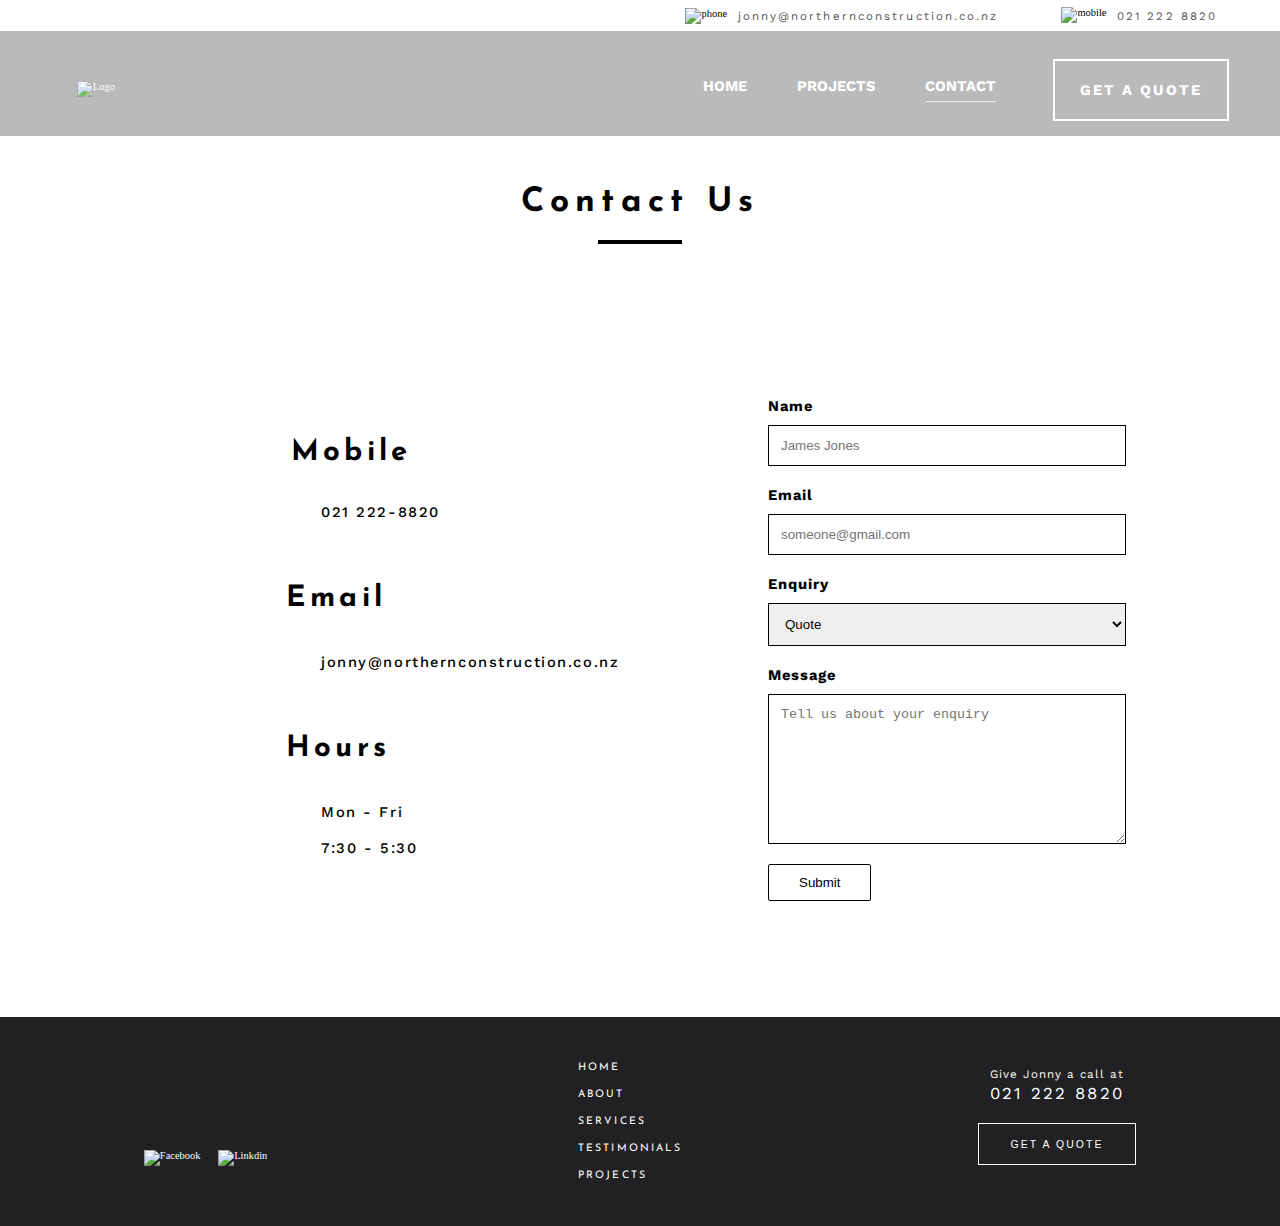
==== commit e599dd91: "Project Complete" ====
--- a/contact.html
+++ b/contact.html
@@ -88,6 +88,29 @@
                 <h1 class="contact-heading--h1">Contact Us</h1>
                 <hr>
             </div>
+
+
+
+
+
+                  <!-- Contact Modal -->
+
+    <div id="contact-modal" class="modal-container">  
+
+      <div class="contactModal-body">
+        <h2 class="contactModal-body--h2">Your enquiry has been submitted!</h2>
+        <img class="contactModal-body--img" src="img/tick.png" alt="">
+        <h2 class="contactModal-body--h2">We will do our best to be in touch within the next 48 hours.</h2>
+        <a href="index.html"><p class="contactModal-body--p">back to home</p></a>
+        </div>
+
+    </div>
+
+        <!-- Contact Modal Finish -->
+
+
+
+
 
 
 
@@ -142,10 +165,10 @@
                         </select>
                         <label for="subject">Message</label>
                         <textarea id="subject" name="subject" placeholder="Tell us about your enquiry" style="height:150px"></textarea>
-                        <input type="submit" value="Submit">
+
+                        <button id="submit-btn" class="contact-container__right--bttn" type="button">Submit</button>
         
                       </form>
-
             </div>
         </div>
 
--- a/css/style.css
+++ b/css/style.css
@@ -380,8 +380,8 @@
 
 @media (max-width: 600px) {
   .aboutPage-container {
+    height: 70rem;
     width: 100vw;
-    height: 70vh;
     display: flex;
     justify-content: center;
     align-items: center;
@@ -807,7 +807,9 @@
     flex-direction: column; }
   .footer-container__row3 {
     display: flex;
-    flex-direction: column; }
+    flex-direction: column;
+    align-items: center;
+    justify-content: center; }
     .footer-container__row3--top {
       padding-bottom: 20px; }
   .footer-container__socials {
@@ -830,8 +832,8 @@
     letter-spacing: 0.2rem;
     background: #212123;
     padding: 1.4rem;
-    padding-left: 2rem;
-    padding-right: 2rem;
+    padding-left: 3rem;
+    padding-right: 3rem;
     margin-bottom: 1rem;
     cursor: pointer; }
 
@@ -867,8 +869,7 @@
   display: flex;
   justify-content: center;
   align-items: center;
-  flex-direction: column;
-  border: 2px solid yellow; }
+  flex-direction: column; }
   .contact-heading--h1 {
     font-family: 'Josefin Sans', sans-serif;
     font-weight: bold;
@@ -876,11 +877,11 @@
     letter-spacing: 0.6rem;
     text-align: center; }
   .contact-heading hr {
-    width: 8%;
+    width: 8rem;
     height: 4px;
     border: none;
     background: black;
-    margin-top: 1.5%; }
+    margin-top: 2rem; }
 
 .contact-container {
   height: 59rem;
@@ -937,7 +938,18 @@
     display: flex;
     justify-content: center;
     align-items: center;
-    flex-direction: column; }
+    flex-direction: column;
+    padding-top: 4%; }
+    .contact-container__right--bttn {
+      padding: 10px 30px;
+      background: none;
+      border: solid;
+      border-radius: 2px;
+      cursor: pointer;
+      border: 1.6px solid black; }
+    .contact-container__right--bttn:hover {
+      color: white;
+      background: black; }
     .contact-container__right--formContainer {
       height: 100%;
       width: 50vw;
@@ -958,20 +970,11 @@
         flex-direction: column;
         width: 70%;
         padding: 12px;
-        border: 2px solid black;
+        border: 1.2px solid black;
         box-sizing: border-box;
         margin-top: 10px;
-        margin-bottom: 16px;
+        margin-bottom: 20px;
         resize: vertical; }
-      .contact-container__right--formContainer input[type=submit] {
-        padding: 10px 30px;
-        background: white;
-        border: solid;
-        border-radius: 2px;
-        cursor: pointer; }
-      .contact-container__right--formContainer input[type=submit]:hover {
-        color: white;
-        background: black; }
       .contact-container__right--formContainer .container {
         border-radius: 5px;
         background-color: #f2f2f2;
@@ -1019,9 +1022,8 @@
         padding-left: 23%; } }
 @media (min-width: 601px) and (max-width: 1023px) {
   .contact-heading--h1 {
-    font-size: 2.6rem;
-    letter-spacing: 0.4rem;
-    padding: 2%; }
+    font-size: 2.8rem;
+    letter-spacing: 0.4rem; }
 
   .contact-container {
     height: 115rem;
@@ -1030,7 +1032,7 @@
     align-items: flex-start;
     flex-wrap: wrap-reverse;
     margin-top: 0rem;
-    margin-bottom: 5rem; }
+    margin-bottom: 7rem; }
     .contact-container__left {
       width: 100%;
       height: 50%;
@@ -1069,11 +1071,11 @@
     letter-spacing: 0.6rem;
     text-align: center; }
   .project-heading hr {
-    width: 8%;
+    width: 8rem;
     height: 4px;
     border: none;
     background: black;
-    margin-top: 1.5%; }
+    margin-top: 2rem; }
 
 .project-container {
   height: 25rem;
@@ -1083,11 +1085,10 @@
   align-items: center;
   flex-wrap: wrap;
   padding-left: 7%;
-  padding-right: 7%;
-  border: 2px solid green; }
+  padding-right: 7%; }
   .project-container__left {
-    width: 35%;
     height: 100%;
+    width: 40rem;
     display: flex;
     justify-content: flex-end;
     align-items: flex-start;
@@ -1095,10 +1096,9 @@
     background: url(../img/house3.jpeg);
     background-size: cover;
     background-repeat: no-repeat;
-    background-position: center;
-    border: 2px solid yellow; }
+    background-position: center; }
     .project-container__left--box {
-      height: 27%;
+      height: 7.4rem;
       width: 85%;
       display: flex;
       justify-content: center;
@@ -1106,7 +1106,7 @@
       flex-direction: column;
       background: #838383;
       color: white;
-      margin-bottom: 2rem;
+      margin-bottom: 1rem;
       padding-left: 1rem; }
     .project-container__left--h1 {
       font-size: 2rem;
@@ -1120,8 +1120,8 @@
       font-family: 'Josefin Sans', sans-serif;
       font-weight: bold; }
   .project-container__right {
-    width: 35%;
     height: 100%;
+    width: 40rem;
     display: flex;
     justify-content: flex-end;
     align-items: flex-start;
@@ -1131,7 +1131,7 @@
     background-repeat: no-repeat;
     background-position: center; }
     .project-container__right--box {
-      height: 27%;
+      height: 7.4rem;
       width: 85%;
       display: flex;
       justify-content: center;
@@ -1139,7 +1139,7 @@
       flex-direction: column;
       background: #838383;
       color: white;
-      margin-bottom: 2rem;
+      margin-bottom: 1rem;
       padding-left: 1rem; }
     .project-container__right--h1 {
       font-size: 2rem;
@@ -1162,11 +1162,10 @@
   flex-wrap: wrap;
   padding-left: 7%;
   padding-right: 7%;
-  margin-top: 4rem;
-  border: 2px solid red; }
+  margin-top: 4rem; }
   .project-container2__left2 {
-    width: 35%;
     height: 100%;
+    width: 40rem;
     display: flex;
     justify-content: flex-end;
     align-items: flex-start;
@@ -1176,7 +1175,7 @@
     background-repeat: no-repeat;
     background-position: center; }
     .project-container2__left2--box {
-      height: 27%;
+      height: 7.4rem;
       width: 85%;
       display: flex;
       justify-content: center;
@@ -1184,7 +1183,7 @@
       flex-direction: column;
       background: #838383;
       color: white;
-      margin-bottom: 2rem;
+      margin-bottom: 1rem;
       padding-left: 1rem; }
     .project-container2__left2--h1 {
       font-size: 2rem;
@@ -1198,8 +1197,8 @@
       font-family: 'Josefin Sans', sans-serif;
       font-weight: bold; }
   .project-container2__right2 {
-    width: 35%;
     height: 100%;
+    width: 40rem;
     display: flex;
     justify-content: flex-end;
     align-items: flex-start;
@@ -1209,7 +1208,7 @@
     background-repeat: no-repeat;
     background-position: center; }
     .project-container2__right2--box {
-      height: 27%;
+      height: 7.4rem;
       width: 85%;
       display: flex;
       justify-content: center;
@@ -1217,7 +1216,7 @@
       flex-direction: column;
       background: #838383;
       color: white;
-      margin-bottom: 2rem;
+      margin-bottom: 1rem;
       padding-left: 1rem; }
     .project-container2__right2--h1 {
       font-size: 2rem;
@@ -1241,11 +1240,10 @@
   padding-left: 7%;
   padding-right: 7%;
   margin-top: 4rem;
-  margin-bottom: 4rem;
-  border: 2px solid green; }
+  margin-bottom: 4rem; }
   .project-container3__left3 {
-    width: 35%;
     height: 100%;
+    width: 40rem;
     display: flex;
     justify-content: flex-end;
     align-items: flex-start;
@@ -1255,7 +1253,7 @@
     background-repeat: no-repeat;
     background-position: center; }
     .project-container3__left3--box {
-      height: 27%;
+      height: 7.4rem;
       width: 85%;
       display: flex;
       justify-content: center;
@@ -1263,7 +1261,7 @@
       flex-direction: column;
       background: #838383;
       color: white;
-      margin-bottom: 2rem;
+      margin-bottom: 1rem;
       padding-left: 1rem; }
     .project-container3__left3--h1 {
       font-size: 2rem;
@@ -1277,8 +1275,8 @@
       font-family: 'Josefin Sans', sans-serif;
       font-weight: bold; }
   .project-container3__right3 {
-    width: 35%;
     height: 100%;
+    width: 40rem;
     display: flex;
     justify-content: flex-end;
     align-items: flex-start;
@@ -1288,7 +1286,7 @@
     background-repeat: no-repeat;
     background-position: center; }
     .project-container3__right3--box {
-      height: 27%;
+      height: 7.4rem;
       width: 85%;
       display: flex;
       justify-content: center;
@@ -1296,7 +1294,7 @@
       flex-direction: column;
       background: #838383;
       color: white;
-      margin-bottom: 2rem;
+      margin-bottom: 1rem;
       padding-left: 1rem; }
     .project-container3__right3--h1 {
       font-size: 2rem;
@@ -1370,9 +1368,8 @@
         width: 78%; } }
 @media (min-width: 601px) and (max-width: 1023px) {
   .project-heading--h1 {
-    font-size: 2.6rem;
-    letter-spacing: 0.4rem;
-    padding: 2%; }
+    font-size: 2.8rem;
+    letter-spacing: 0.4rem; }
 
   .project-container {
     padding-left: 2%;
@@ -1429,12 +1426,11 @@
         font-size: 1.8rem; } }
 .projectAddOn-heading {
   height: 15rem;
-  width: 100%;
+  width: 100vw;
   display: flex;
   justify-content: center;
   align-items: center;
-  flex-direction: column;
-  border: 2px solid green; }
+  flex-direction: column; }
   .projectAddOn-heading--h1 {
     font-family: 'Josefin Sans', sans-serif;
     font-weight: bold;
@@ -1442,17 +1438,17 @@
     letter-spacing: 0.6rem;
     text-align: center; }
   .projectAddOn-heading hr {
-    width: 8%;
+    width: 8rem;
     height: 4px;
     border: none;
     background: black;
-    margin-top: 1.5%; }
+    margin-top: 2rem; }
 
 .projectAddOn-container {
-  height: 130vh;
+  height: 100rem;
   width: 100vw;
   display: flex;
-  margin-bottom: 4rem; }
+  margin-bottom: 5rem; }
   .projectAddOn-container__left {
     height: 100%;
     width: 50%;
@@ -1460,28 +1456,32 @@
     justify-content: space-evenly;
     align-items: center;
     flex-direction: column;
+    padding-left: 8rem; }
+    .projectAddOn-container__left--img {
+      height: 28rem;
+      width: 46rem; }
+  .projectAddOn-container__right {
+    height: 34rem;
+    width: 50%;
+    display: flex;
+    justify-content: flex-end;
+    align-items: flex-start;
+    flex-direction: column;
     padding-left: 10rem; }
-    .projectAddOn-container__left--img {
-      height: 25rem;
-      width: 38rem; }
-  .projectAddOn-container__right {
-    width: 50%;
-    position: fixed;
-    margin-left: 55%;
-    padding-top: 2.4%; }
     .projectAddOn-container__right--h1 {
       font-family: 'Work Sans', sans-serif;
-      font-weight: 700;
-      font-size: 2.6rem;
+      font-weight: 600;
+      font-size: 2.4rem;
       letter-spacing: 0.2rem; }
     .projectAddOn-container__right--p {
       max-width: 59ch;
       font-family: 'Work Sans', sans-serif;
       font-weight: 500;
-      font-size: 1.2rem;
-      letter-spacing: 0.2rem;
-      padding-top: 2rem;
-      padding-bottom: 2rem; }
+      font-size: 1.4rem;
+      letter-spacing: 0.1rem;
+      padding-top: 4rem;
+      padding-bottom: 4rem;
+      padding-right: 1rem; }
     .projectAddOn-container__right--button {
       padding: 1rem;
       font-family: 'Work Sans', sans-serif;
@@ -1491,20 +1491,24 @@
       background: white;
       border-radius: 5%;
       cursor: pointer; }
-
-@media (min-width: 601px) and (max-width: 1023px) {
+    .projectAddOn-container__right--button:hover {
+      background: black;
+      color: white; }
+
+@media (max-width: 600px) {
   .projectAddOn-heading--h1 {
     font-size: 2.6rem;
     letter-spacing: 0.4rem;
     padding: 2%; }
 
   .projectAddOn-container {
-    height: 130vh;
+    height: 120rem;
     width: 100vw;
     display: flex;
+    flex-direction: column;
     margin-bottom: 4rem; }
     .projectAddOn-container__left {
-      height: 100%;
+      height: 80%;
       width: 100%;
       display: flex;
       justify-content: space-evenly;
@@ -1515,6 +1519,94 @@
         height: 25rem;
         width: 38rem; }
     .projectAddOn-container__right {
-      display: none; } }
+      height: 20%;
+      width: 100%;
+      display: flex;
+      justify-content: center;
+      align-items: center;
+      flex-direction: column;
+      margin-left: 0%;
+      margin-top: 0rem;
+      padding-top: 0%;
+      position: relative;
+      text-align: center;
+      padding-left: 0rem; } }
+@media (min-width: 601px) and (max-width: 1023px) {
+  .projectAddOn-heading--h1 {
+    font-size: 2.8rem;
+    letter-spacing: 0.4rem; }
+
+  .projectAddOn-container {
+    height: 120rem;
+    width: 100vw;
+    display: flex;
+    flex-direction: column;
+    margin-bottom: 4rem; }
+    .projectAddOn-container__left {
+      height: 80%;
+      width: 100%;
+      display: flex;
+      justify-content: space-evenly;
+      align-items: center;
+      flex-direction: column;
+      padding-left: 0rem; }
+      .projectAddOn-container__left--img {
+        height: 25rem;
+        width: 38rem; }
+    .projectAddOn-container__right {
+      height: 20%;
+      width: 100%;
+      display: flex;
+      justify-content: center;
+      align-items: center;
+      flex-direction: column;
+      margin-left: 0%;
+      margin-top: 0rem;
+      padding-top: 0%;
+      position: relative;
+      text-align: center;
+      padding-left: 0rem; } }
+.modal-container {
+  display: flex;
+  align-items: center;
+  justify-content: center;
+  position: fixed;
+  top: 0;
+  left: 0;
+  height: 100vh;
+  width: 100vw;
+  opacity: 0;
+  pointer-events: none; }
+
+.modal-container.show {
+  opacity: 1;
+  pointer-events: auto; }
+
+.contactModal-body {
+  background-color: white;
+  height: 35rem;
+  width: 48rem;
+  display: flex;
+  justify-content: center;
+  align-items: center;
+  flex-direction: column;
+  border: 1px solid black;
+  max-width: 100%; }
+  .contactModal-body--h2 {
+    font-size: 2rem;
+    font-family: 'Work Sans', sans-serif;
+    font-weight: 500;
+    padding-bottom: 2rem;
+    text-align: center;
+    max-width: 30ch; }
+  .contactModal-body--img {
+    height: 10rem;
+    padding-bottom: 2rem; }
+  .contactModal-body--p {
+    font-size: 1.6rem;
+    font-family: 'Work Sans', sans-serif;
+    font-weight: 400;
+    color: #82191E;
+    text-decoration: underline; }
 
 /*# sourceMappingURL=style.css.map */
